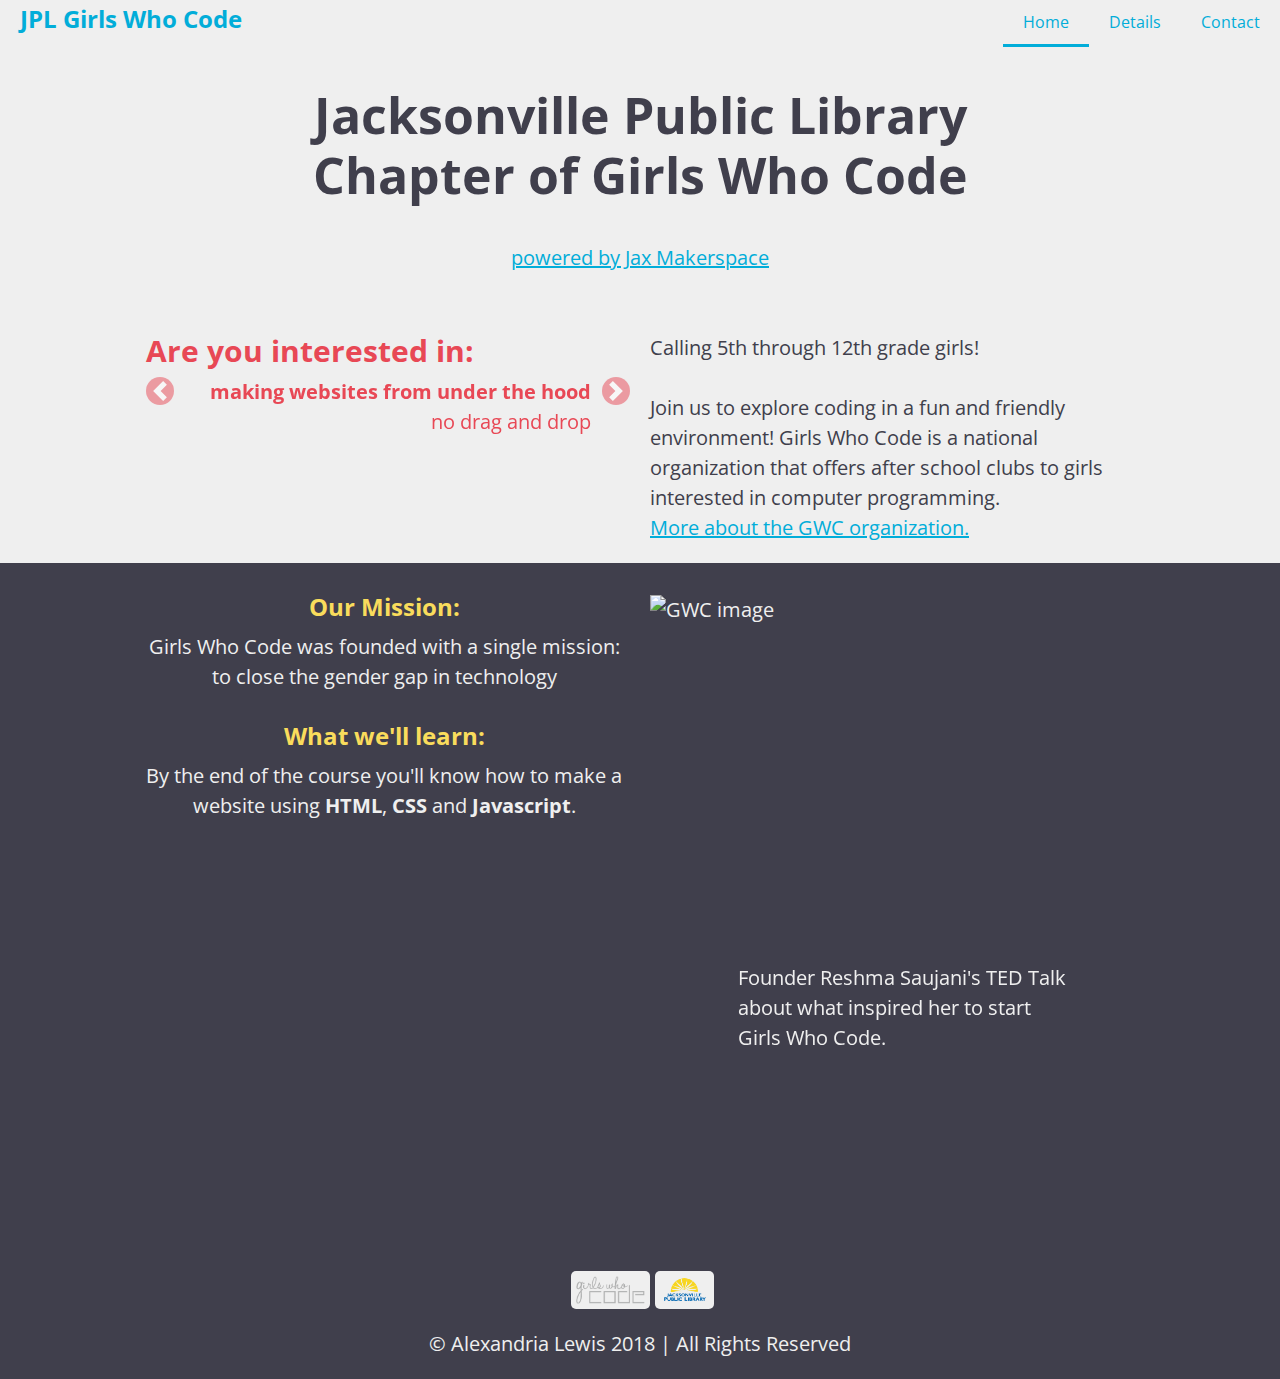
==== index.html @ febc337a "Merge pull request #10 from alexandria-lewis/master" ====
<!DOCTYPE html>
<html lang="en" dir="ltr">
  <head>
    <meta charset="utf-8">
    <meta name="viewport" content="width=device-width,initial-scale=1.0">
    <title>JPL~GWC</title>
    
    <link rel="stylesheet" href="https://maxcdn.bootstrapcdn.com/bootstrap/4.0.0/css/bootstrap.min.css" integrity="sha384-Gn5384xqQ1aoWXA+058RXPxPg6fy4IWvTNh0E263XmFcJlSAwiGgFAW/dAiS6JXm" crossorigin="anonymous">
    <link href="https://fonts.googleapis.com/css?family=Open+Sans:300,700,800i" rel="stylesheet">
    <link rel="stylesheet" href="style.css">
    
    <script src="https://code.jquery.com/jquery-3.2.1.slim.min.js" integrity="sha384-KJ3o2DKtIkvYIK3UENzmM7KCkRr/rE9/Qpg6aAZGJwFDMVNA/GpGFF93hXpG5KkN" crossorigin="anonymous"></script>
    <script src="https://cdnjs.cloudflare.com/ajax/libs/popper.js/1.12.9/umd/popper.min.js" integrity="sha384-ApNbgh9B+Y1QKtv3Rn7W3mgPxhU9K/ScQsAP7hUibX39j7fakFPskvXusvfa0b4Q" crossorigin="anonymous"></script>
    <script src="https://maxcdn.bootstrapcdn.com/bootstrap/4.0.0/js/bootstrap.min.js" integrity="sha384-JZR6Spejh4U02d8jOt6vLEHfe/JQGiRRSQQxSfFWpi1MquVdAyjUar5+76PVCmYl" crossorigin="anonymous"></script>
    <script src="https://ajax.googleapis.com/ajax/libs/jquery/3.3.1/jquery.min.js"></script>
    <script src="main.js" charset="utf-8"></script>
  </head>
  <body>
    <nav>
      <div id="navInner">
        <h3 id="navTitle" class="boldText ">JPL Girls Who Code</h3>
        
        <ul class="tabs">
          <li><a href="#home">Home</a></li>
          <li><a href="#details">Details</a></li>
          <li><a href="#contact">Contact</a></li>
          <hr />
        </ul>
      </div>
    </nav>
    
    <section id="home" class="tab_content">
      <article id="homeHeader" class="header">
        <h1 id="homeTitle" class="centerText">Jacksonville Public Library<br>Chapter of Girls Who Code</h1><br>
        <span id="homeSubtitle"> <a href="https://www.jaxpubliclibrary.org/jax-makerspace" target="_blank">powered by Jax Makerspace</a> </span>
      </article>
      <article id="homeSubheader" class="header">
        <div id="carouselCont">
          <h2>Are you interested in:</h2>
          <!-- 
          - are you interested in making web sites?
          - thinking about persuing a stem career? (Science, technology, engineering, and mathematics)
          - enjoy designing digital content in your free time?
          - want to practice programatic thinking?
          -->
          <div id="carouselSlides" class="carousel slide" data-ride="carousel" data-interval="4000">
            <div class="carousel-inner">
              <div class="carousel-item active">
                <span class="carouselSpan boldText">making websites from under the hood</span><br>
                no drag and drop
              </div>
              <div class="carousel-item">
                <span class="carouselSpan boldText">creating digital content</span><br>
                using photo editors like Illustrator and Photoshop
              </div>
              <div class="carousel-item">
                <span class="carouselSpan boldText">programmatic thinking</span><br>
                solving puzzles in creative ways
              </div>
              <div class="carousel-item">
                <span class="carouselSpan boldText">a STEM college degree and career</span><br>
                Science, Technology, Engineering and Mathematics
              </div>
            </div>
            <a class="carousel-control carousel-control-prev" href="#carouselSlides" role="button" data-slide="prev">
              <span class="carousel-control-prev-icon" aria-hidden="true"></span>
              <span class="sr-only">Previous</span>
            </a>
            <a class="carousel-control carousel-control-next" href="#carouselSlides" role="button" data-slide="next">
              <span class="carousel-control-next-icon" aria-hidden="true"></span>
              <span class="sr-only">Next</span>
            </a>
          </div>
        </div>
        <div id="clubBlurb">
          Calling 5th through 12th grade girls!<br><br>
          Join us to explore coding in a fun and friendly environment! Girls Who Code is a national organization that offers after school clubs to girls interested in computer programming.<br><a href="https://girlswhocode.com/about-us/" target="_blank">More about the GWC organization.</a>
        </div>
      </article>
      <article>
        <div id="homeDetails">
          <div id="mission" class="centerText">
            <h3 class="boldText">Our Mission:</h3>
            Girls Who Code was founded with a single mission:<br>
            to close the gender gap in technology<br><br>
            <h3 class="boldText">What we'll learn:</h3>
            By the end of the course you'll know how to make a website using <span class="boldText">HTML</span>, <span class="boldText">CSS</span> and <span class="boldText">Javascript</span>.
          </div>
          <div id="homeImg1"><img src="./images/GWC-Clubs-3480.jpg" alt="GWC image"></div>
        </div>
        <div id="videoDiv" class="topSpace fitWidth">
          <iframe width="560" height="315" src="https://www.youtube.com/embed/fC9da6eqaqg" frameborder="0" allow="autoplay; encrypted-media" allowfullscreen></iframe>
          <div id="reshmaCont">
            Founder Reshma Saujani's TED Talk about what inspired her to start<br>Girls Who Code.
          </div>
        </div>
      </article>
    </section>
    
    <section id="details" class="tab_content">
      <article id="detailsHeader" class="header">
        <div id="detailsLeft">
          <span class="quote1st">some women fear the fire</span>
          <span class="quote2nd">some women simply become it</span>
          <span class="quote3rd">r.h. sin</span>
        </div>
        <div id="detailsRight">
          <div class="clubInfo centerText">
            <span class="boldText">Location:</span><br>Main Library<br>303 North Laura Street<br>Jacksonville, FL 32202<br>
            Classroom 124-E<br>
          </div>
          <div class="clubInfo centerText">
            <span class="boldText">Time:</span><br>
            Saturdays<br>
            10:30AM - 12:00PM
          </div>
        </div>
      </article>
      <article id="detailsCont">
        
        <div class="mostWidth">
          <h2>It would be great to come with:</h2><br>
          <span>- an email for the participant to sign up with <a href="https://hq.girlswhocode.com/" target="_blank">Girls Who Code HQ</a> and other sites for displaying our work.</span>
          <br><br>
          <span>- there are 15 computers available in the lab, but bringing a laptop to work off of is a plus.</span>
          <br><br>
          <span>- a couple ideas of projects you would like to achieve.</span>
          <br><br>
          <h2>Best approach to this club:</h2><br>
          <span>Resources will be shared with the girls to continue practicing on their own time. Code markup and languages will be explained during the meeting, however practice is the best way to learn how to code. Girls who work on the extra assignment on their own time are encouraged come to the next meeting with their questions and discoveries.</span>
          <br><br>
          <h2>Club Facilitators:</h2><br>
          <div id="facilitators">
            <div class="card">
              <img src="" alt="">
              <h3 class="teacherTitle">Stephanie</h3>
              <span class="cardText">
                Skills:<br>
                HTML / CSS<br>
                <br>
                Makerspace employee who teaches other courses for Jacksonville libraries.
              </span>
            </div>
            <div class="card">
              <img src="" alt="">
              <h3 class="teacherTitle">Alex</h3>
              <span class="cardText">
                Skills:<br>
                HTML / CSS / JS<br>
                <br>
                Web Developer working freelance for start ups and local businesses.
              </span>
            </div>
            <div class="card">
              <img src="" alt="">
              <h3 class="teacherTitle">Nicole</h3>
              <span class="cardText">
                Skills:<br>
                HTML / CSS<br>
                <br>
                Makerspace employee who teaches other courses for Jacksonville libraries.
              </span>
            </div>
          </div>
        </div>
        
        <div id="schedule" class="lessWidth">
          <h2>Scheduled Dates:</h2>
          <span class="pastDate">Sept. 15<sup>th</sup></span><br>
          <span>Sept. 22<sup>nd</sup></span><br>
          <span>Sept. 29<sup>th</sup></span><br>
          <span>Oct. 6<sup>th</sup></span><br>
          <span class="redact">Skipping Oct. 13<sup>th</sup></span><br>
          <span>Oct. 20<sup>th</sup></span><br>
          <span>Oct. 27<sup>th</sup></span><br>
          <span>Nov. 3<sup>rd</sup></span><br>
          <span class="redact">Skipping Nov. 10<sup>th</sup></span><br>
          <span>Nov. 17<sup>th</sup></span><br>
          <span class="redact">Skipping Nov. 24<sup>th</sup></span><br>
          <span>Dec. 1<sup>st</sup></span><br>
          <span>Dec. 8<sup>th</sup></span><br>
          <span>Dec. 15<sup>th</sup></span>
        </div>
        
      </article>
    </section>
    
    <section id="contact" class="tab_content">
      <article id="contactHeader" class="header"></article>
      <article id="contactCont">
        <h2>General Questions and Inquiries?</h2><br>
        <span>Reach out to Stephanie at <a href="mailto:SBoilard@coj.net">SBoilard@coj.net</a></span>
      </article>
    </section>
    
    <footer>
      <div id="footerImgDiv">
        <a href="https://girlswhocode.com/about-us/" target="_blank" class="navLink" title="https://girlswhocode.com/about-us/">
          <img src="./images/GWC-logo-gray.png" alt="GWC Logo" class="logos">
        </a>
        <a href="https://www.jaxpubliclibrary.org/jax-makerspace" target="_blank" class="navLink" title="https://www.jaxpubliclibrary.org/jax-makerspace">
          <img src="./images/jpl_logo.png" alt="Jax Public Library Logo" class="logos">
        </a>
      </div>
      <div id="footerTextDiv">&copy; Alexandria Lewis 2018 | All Rights Reserved</div>
    </footer>
  </body>
</html>
---- style.css ----
/* 
#EFEFEF gray-white
#F9DC5C golden-rod
#E84855 raspberry
#403F4C slate
#02ADD9 cerulean
 */
 
@media only screen and (min-width : 570px) and (max-width : 768px) {
 /* iPad Portrait */
  #homeSubheader{
   flex-direction: column;
   align-items: center;
  }
 
  #carouselCont, #clubBlurb{
   width: 70% !important;
  }
 
  .card{
   font-size: .7em;
  }
}

@media only screen 
and (min-width : 375px) 
and (max-width : 667px) {/* iPhone 6,7,8 */}

@media only screen and (max-width : 568px) {
  /* iPhone 5,5s */
  #navTitle{
    display: none;
  }
  #homeTitle {
      font-size: 1.5em !important;
  }
  #homeSubheader{
   flex-direction: column;
   align-items: center;
  }
  #carouselCont, #clubBlurb{
   width: 95% !important;
  }
  #homeDetails{
    flex-direction: column;
  }
  #mission, #homeImg1 {
    width: 95% !important;
  }
  #videoDiv {
    flex-direction: column;
  }
  #reshmaCont {
    width: 95% !important;
  }
  #detailsHeader{
    flex-direction: column;
  }
  #detailsRight {
    width: 100% !important;
    flex-direction: column;
    justify-content: center;
    align-items: center;
  }
  #detailsCont {
    flex-direction: column;
    align-items: center;
  }
  .mostWidth, .lessWidth{
    width: 90% !important;
  }
  #facilitators {
    flex-direction: column;
  }
  .card {
    width: 90% !important;
    margin-top: 10px;
  margin-bottom: 10px;
  }
}
 
/* --- Major Styles --- */

* {
  margin: 0;
  padding: 0;
  outline: none;
  -webkit-box-sizing: border-box;
  -moz-box-sizing: border-box;
  box-sizing: border-box;
}

body{
  font-family: 'Open Sans', sans-serif;
  background-color: #403F4C;
  color: #EFEFEF;
  font-size: 20px;
}

/* --- Tag Styles --- */

h1, h2, h3{
  color: #F9DC5C;
}

h1, h2{
  font-weight: bold;
}

h1{
  font-size: 2em;
}

h2{
  font-size: 1.5em;
}

h3{
  font-size: 1.2em;
}

a, a:visited, a:hover, a:active {
    text-decoration: none;
}

a{
  color: #02ADD9;
  text-decoration: underline;
}

a:hover, a:active{
  color: #E84855;
}

nav{
  position: fixed;
  z-index: 5;
  width: 100%;
}

section{
  padding-top: 45px;
}

/* --- General Styles --- */

.centerText{
  text-align: center;
}

.fitWidth{
  width: 100%;
}

.mostWidth{
  width: 65%;
}

.lessWidth{
  width: 30%
}

.topSpace{
  margin-top: 20px;
}

.boldText{
  font-weight: bold;
}

.redact{
  font-style: italic;
  font-size: .8em;
}

.pastDate{
  text-decoration: line-through;
}

/* --- Navigation Styles --- */

#navInner{
  display: flex;
  justify-content: space-between;
  background: #EFEFEF;
}

#navTitle{
  color: #02ADD9;
  padding: 5px;
  margin-left: 15px;
}

.tabs {
  margin: 0;
  padding: 0;
  list-style: none;
  overflow: hidden;
}

.tabs li {
  float: left;
  border-bottom: none;
  background-color: #EFEFEF;
}

.tabs li a {
  display: block;
  padding: 10px 20px;
  font-size: 16px;
  text-decoration: none;
}

.tabs li a{
  transition: .3s;
}

.tabs li a:hover {
  color: #F9DC5C;
  border-bottom: 3px solid #F9DC5C;
}

.tabs li.active a{
  border-bottom: 3px solid #02ADD9;
}

.tab_content{
  display: none;
}

/* --- Content Header Styles --- */

.header{
  /* height: 300px; */
  background-color: #EFEFEF;
  padding: 10px;
}

/* --- Home Styles --- */

#homeHeader{
  display: flex;
  justify-content: center;
  flex-direction: column;
  align-items: center;
}

#homeTitle{
  color: #403F4C;
  padding-top: 30px;
  font-size: 2.5em;
}

#homeSubtitle{
  color: #403F4C;
  padding-bottom: 30px;
}

#homeSubheader{
  color: #403F4C;
  display: flex;
  justify-content: center;
}

#clubBlurb, #carouselCont{
  width: 40%;
  padding: 10px;
}

#carouselCont, #carouselCont h2{
  color: #E84855;
}

#carouselSlides{
  text-align: right;
}

a.carousel-control{
  background-color: #E84855;
  height: 28px;
  width: 28px;
  border-radius: 20px;
}

.carousel-item{
  height: 150px;
  width: 92%;
}

#homeDetails{
  display: flex;
  justify-content: center;
  padding-top: 20px;
}

#homeDetails h3{
  margin-bottom: 10px;
}

#mission, #homeImg1{
  width: 40%;
  padding: 10px;
}

#homeImg1{
  overflow: hidden;
}

#homeImg1 img{
  height: 300px;
}

#videoDiv{
  display: flex;
  justify-content: center;
  align-items: center;
}

#reshmaCont{
  width: 30%;
  padding: 10px;
}

/* --- Details Styles --- */

#detailsHeader{
  color: #403F4C;
  display: flex;
  justify-content: space-between;
}

#detailsLeft{
  display: flex;
  flex-direction: column;
  font-size: .8em;
  justify-content: flex-end;
}

.quote1st{
  color: rgba(2, 173, 217, .4);
}
.quote2nd{
  color: rgba(2, 173, 217, .7);
  margin-left: 20px;
}
.quote3rd{
  color: rgba(2, 173, 217, 1);
  margin-left: 40px;
}

#detailsRight{
  width: 40%;
  display: flex;
}

.clubInfo{
  min-width: 250px;
  font-size: .8em;
}

#detailsCont{
  display: flex;
  justify-content: center;
  padding-top: 20px;
}

#schedule{
  text-align: center;
}

#facilitators{
  display: flex;
  justify-content: space-around;
}

#facilitators h3{
  font-weight: bold;
}

.card{
  width: 30%;
  display: flex;
  flex-direction: column;
  justify-content: center;
  align-items: center;
  text-align: center;
  background-color: #E84855;
  padding-top: 15px;
}

.teacherTitle{
  text-align: center;
}

.cardText{
  width: 95%;
  padding: 10px;
}

/* --- Contact Styles --- */

#contactCont{
  padding-top: 100px;
  text-align: center;
}

/* --- Footer Styles --- */

footer{
  display: block;
  padding-top: 100px;
  width: 100%;
}

#footerImgDiv{
  display: flex;
  justify-content: center;
}

.logos{
  height: 38px;
  background-color: #EFEFEF;
  border-radius: 5px;
  padding: 5px;
  margin-top: 5px;
  margin-left: 5px;
}

.logos:hover{
  background-color: #E84855;
}

#footerTextDiv{
  padding-top: 1em;
  padding-bottom: 1em;
  width: 100%;
  text-align: center;
}
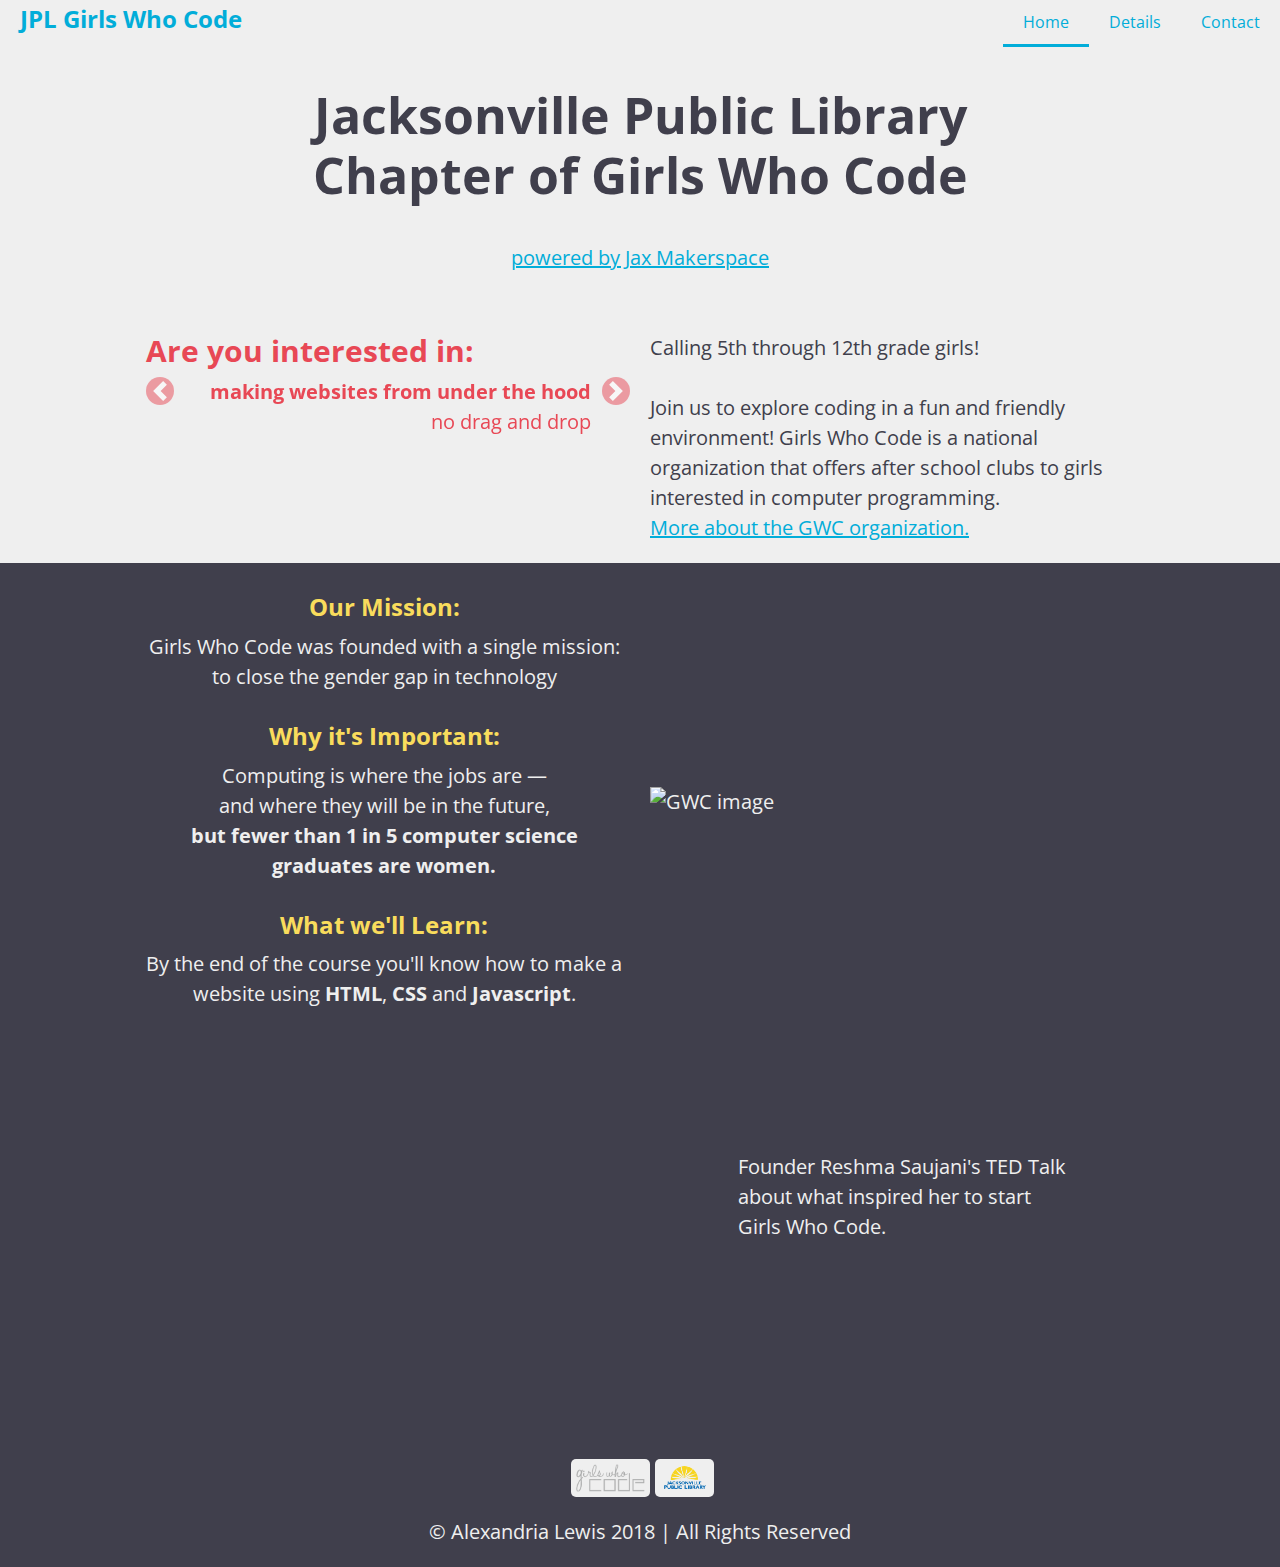
==== commit 1d0ad65b: "added content to home page and centered img" ====
--- a/index.html
+++ b/index.html
@@ -24,6 +24,7 @@
           <li><a href="#home">Home</a></li>
           <li><a href="#details">Details</a></li>
           <li><a href="#contact">Contact</a></li>
+          <!-- <li><a href="courseInfo.html" class="pageBtn">Course</a></li> -->
           <hr />
         </ul>
       </div>
@@ -51,7 +52,7 @@
               </div>
               <div class="carousel-item">
                 <span class="carouselSpan boldText">creating digital content</span><br>
-                using photo editors like Illustrator and Photoshop
+                using photo editors like<br>Illustrator and Photoshop
               </div>
               <div class="carousel-item">
                 <span class="carouselSpan boldText">programmatic thinking</span><br>
@@ -59,7 +60,7 @@
               </div>
               <div class="carousel-item">
                 <span class="carouselSpan boldText">a STEM college degree and career</span><br>
-                Science, Technology, Engineering and Mathematics
+                Science, Technology, Engineering<br>and Mathematics
               </div>
             </div>
             <a class="carousel-control carousel-control-prev" href="#carouselSlides" role="button" data-slide="prev">
@@ -83,7 +84,9 @@
             <h3 class="boldText">Our Mission:</h3>
             Girls Who Code was founded with a single mission:<br>
             to close the gender gap in technology<br><br>
-            <h3 class="boldText">What we'll learn:</h3>
+            <h3 class="boldText">Why it's Important:</h3>
+            Computing is where the jobs are —<br>and where they will be in the future,<br><b>but fewer than 1 in 5 computer science graduates are women.</b><br><br>
+            <h3 class="boldText">What we'll Learn:</h3>
             By the end of the course you'll know how to make a website using <span class="boldText">HTML</span>, <span class="boldText">CSS</span> and <span class="boldText">Javascript</span>.
           </div>
           <div id="homeImg1"><img src="./images/GWC-Clubs-3480.jpg" alt="GWC image"></div>
@@ -119,15 +122,19 @@
       <article id="detailsCont">
         
         <div class="mostWidth">
-          <h2>It would be great to come with:</h2><br>
-          <span>- an email for the participant to sign up with <a href="https://hq.girlswhocode.com/" target="_blank">Girls Who Code HQ</a> and other sites for displaying our work.</span>
-          <br><br>
-          <span>- there are 15 computers available in the lab, but bringing a laptop to work off of is a plus.</span>
-          <br><br>
-          <span>- a couple ideas of projects you would like to achieve.</span>
+          <h2>Come to the meeting with:</h2><br>
+          <span>- <b>An email</b> for each girl to sign up with <a href="https://hq.girlswhocode.com/" target="_blank">Girls Who Code HQ</a> and other sites for practicing and displaying our work.</span>
+          <br><br>
+          <span>- <b>A laptop,</b> there are 15 computers available in the lab but bringing a laptop to work on guarantee's participation.</span>
+          <br><br>
+          <span>- <b>A USB</b> to save your work on, especially if you are using the library's computer.</span>
+          <br><br>
+          <span>- If you have a laptop, <b>install an editor.</b> <a href="https://atom.io/" target="_blank">Atom</a> (macOS and PC) and <a href="https://notepad-plus-plus.org/download/v7.5.8.html" target="_blank">Notepad++</a> (PC) are good programs to use. These editors are designed for web development.</span>
+          <br><br>
+          <span>- <b>A couple ideas</b> of web projects you would like to achieve.</span>
           <br><br>
           <h2>Best approach to this club:</h2><br>
-          <span>Resources will be shared with the girls to continue practicing on their own time. Code markup and languages will be explained during the meeting, however practice is the best way to learn how to code. Girls who work on the extra assignment on their own time are encouraged come to the next meeting with their questions and discoveries.</span>
+          <span>Resources will be shared with the girls to continue practicing on their own time. Markup and scripting syntax will be explained during the meeting, but practice is the best way to learn how to code. Girls who work on the extra assignments on their own time are encouraged come to the next meeting with their questions and discoveries.</span>
           <br><br>
           <h2>Club Facilitators:</h2><br>
           <div id="facilitators">
@@ -167,16 +174,16 @@
         <div id="schedule" class="lessWidth">
           <h2>Scheduled Dates:</h2>
           <span class="pastDate">Sept. 15<sup>th</sup></span><br>
-          <span>Sept. 22<sup>nd</sup></span><br>
+          <span class="pastDate">Sept. 22<sup>nd</sup></span><br>
           <span>Sept. 29<sup>th</sup></span><br>
           <span>Oct. 6<sup>th</sup></span><br>
-          <span class="redact">Skipping Oct. 13<sup>th</sup></span><br>
+          <span class="redact">Skip Oct. 13<sup>th</sup></span><br>
           <span>Oct. 20<sup>th</sup></span><br>
           <span>Oct. 27<sup>th</sup></span><br>
           <span>Nov. 3<sup>rd</sup></span><br>
-          <span class="redact">Skipping Nov. 10<sup>th</sup></span><br>
+          <span class="redact">Skip Nov. 10<sup>th</sup></span><br>
           <span>Nov. 17<sup>th</sup></span><br>
-          <span class="redact">Skipping Nov. 24<sup>th</sup></span><br>
+          <span class="redact">Skip Nov. 24<sup>th</sup></span><br>
           <span>Dec. 1<sup>st</sup></span><br>
           <span>Dec. 8<sup>th</sup></span><br>
           <span>Dec. 15<sup>th</sup></span>
--- a/style.css
+++ b/style.css
@@ -304,6 +304,7 @@
 
 #homeImg1{
   overflow: hidden;
+  align-self: center;
 }
 
 #homeImg1 img{
@@ -334,10 +335,11 @@
   flex-direction: column;
   font-size: .8em;
   justify-content: flex-end;
+  margin-left: 100px;
 }
 
 .quote1st{
-  color: rgba(2, 173, 217, .4);
+  color: rgba(2, 173, 217, .5);
 }
 .quote2nd{
   color: rgba(2, 173, 217, .7);
@@ -351,10 +353,11 @@
 #detailsRight{
   width: 40%;
   display: flex;
+  justify-content: flex-start;
 }
 
 .clubInfo{
-  min-width: 250px;
+  min-width: 190px;
   font-size: .8em;
 }
 
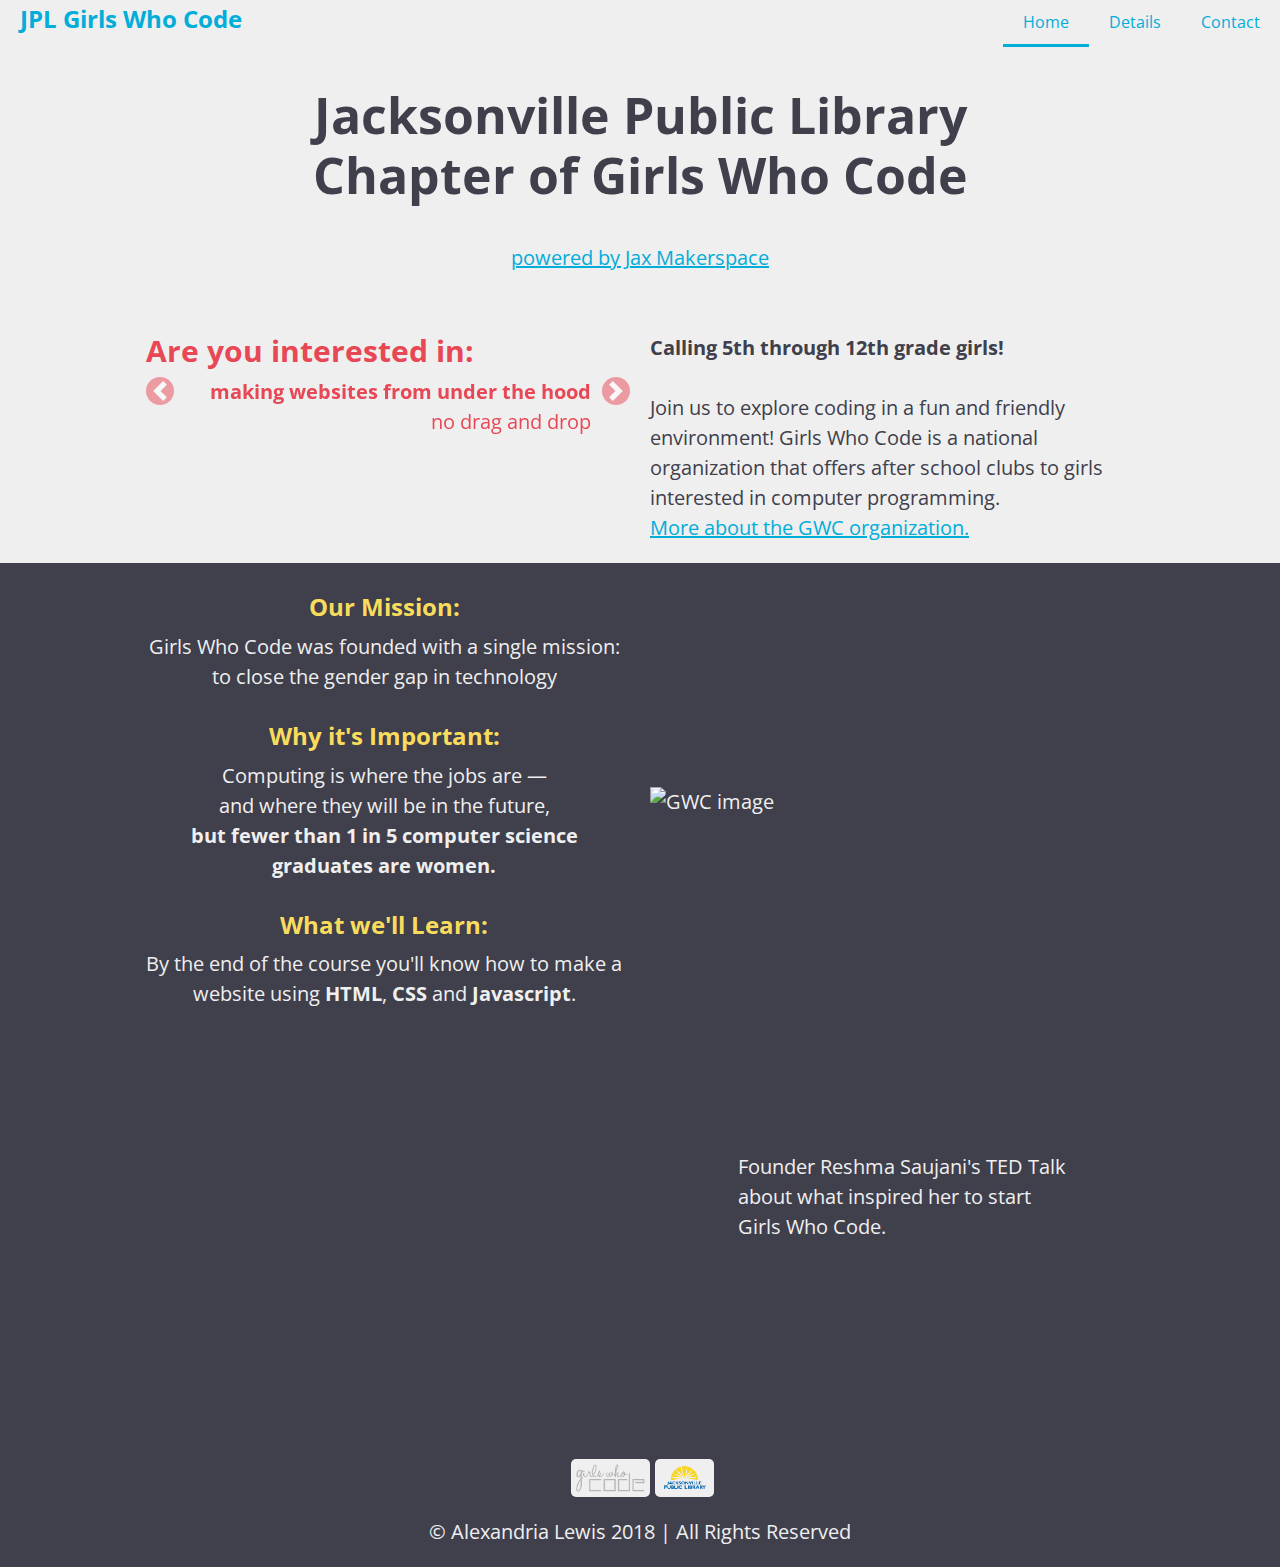
==== commit 2d81e53b: "Merge pull request #12 from alexandria-lewis/master" ====
--- a/index.html
+++ b/index.html
@@ -74,7 +74,7 @@
           </div>
         </div>
         <div id="clubBlurb">
-          Calling 5th through 12th grade girls!<br><br>
+          <b>Calling 5th through 12th grade girls!</b><br><br>
           Join us to explore coding in a fun and friendly environment! Girls Who Code is a national organization that offers after school clubs to girls interested in computer programming.<br><a href="https://girlswhocode.com/about-us/" target="_blank">More about the GWC organization.</a>
         </div>
       </article>
--- a/style.css
+++ b/style.css
@@ -336,17 +336,13 @@
   font-size: .8em;
   justify-content: flex-end;
   margin-left: 100px;
-}
-
-.quote1st{
-  color: rgba(2, 173, 217, .5);
-}
+  color: #02ADD9;
+}
+
 .quote2nd{
-  color: rgba(2, 173, 217, .7);
   margin-left: 20px;
 }
 .quote3rd{
-  color: rgba(2, 173, 217, 1);
   margin-left: 40px;
 }
 
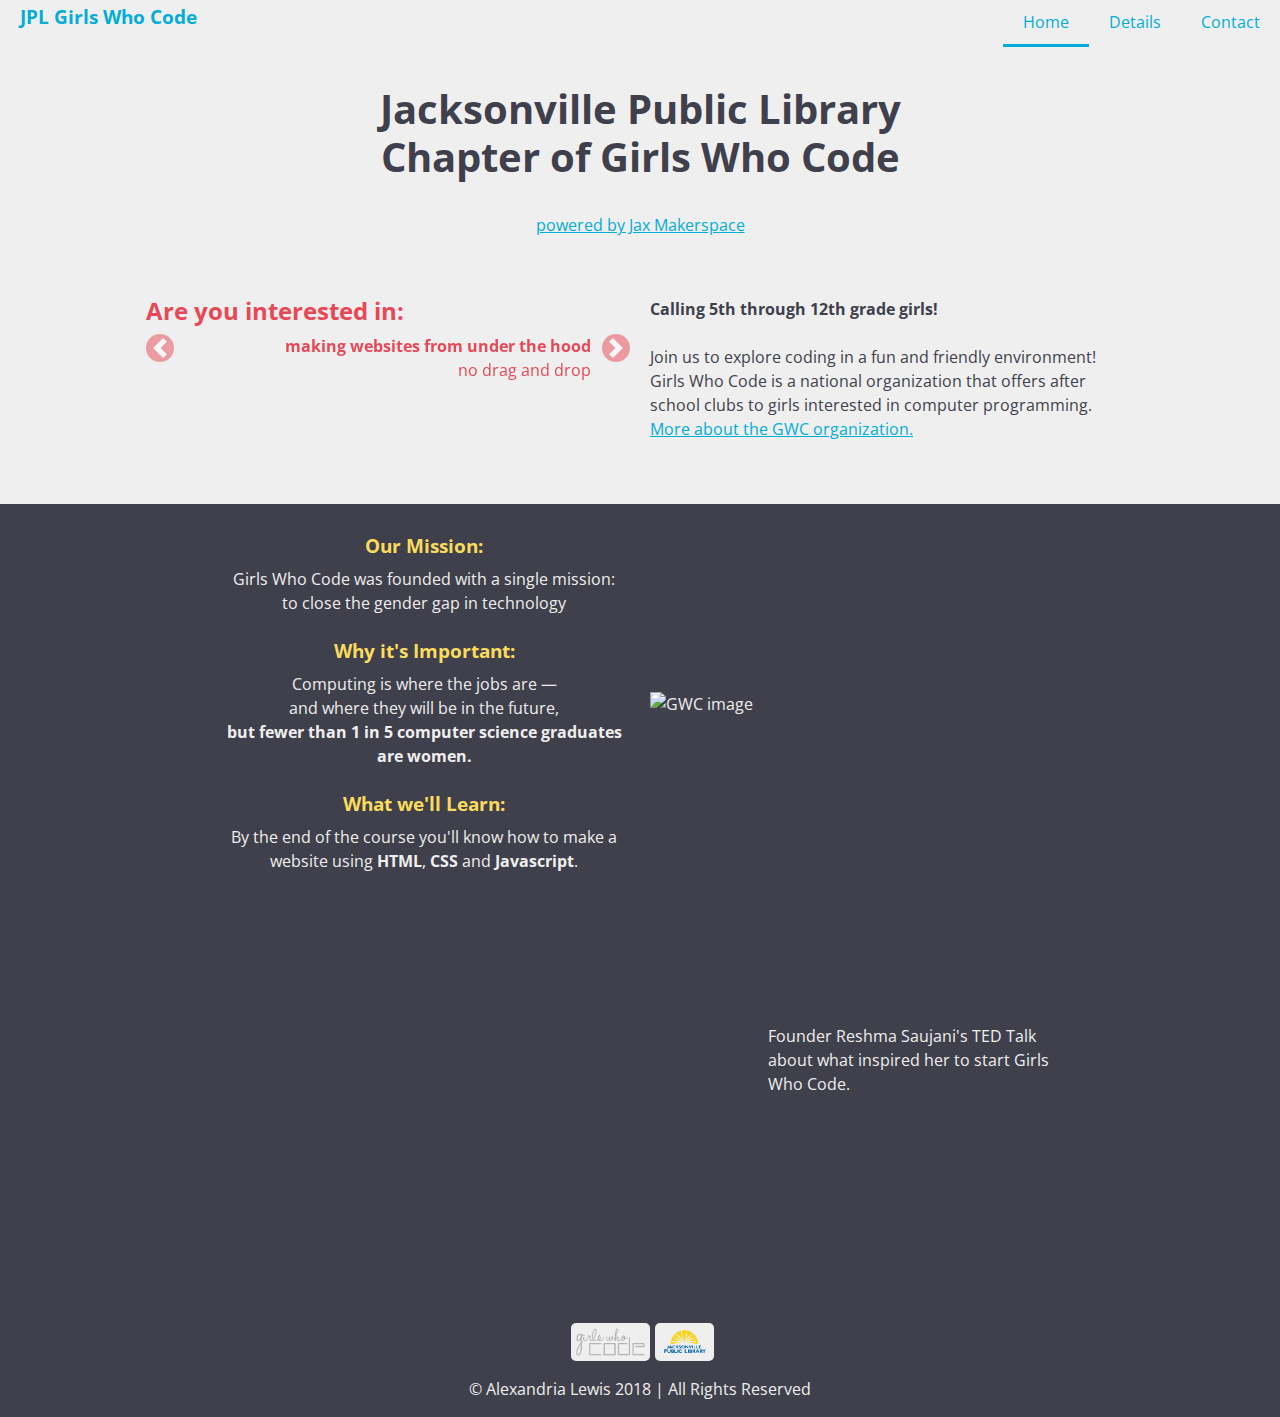
==== commit 7f1c55bb: "Merge pull request #13 from alexandria-lewis/master" ====
--- a/index.html
+++ b/index.html
@@ -78,7 +78,7 @@
           Join us to explore coding in a fun and friendly environment! Girls Who Code is a national organization that offers after school clubs to girls interested in computer programming.<br><a href="https://girlswhocode.com/about-us/" target="_blank">More about the GWC organization.</a>
         </div>
       </article>
-      <article>
+      <article class="pageContentPadding">
         <div id="homeDetails">
           <div id="mission" class="centerText">
             <h3 class="boldText">Our Mission:</h3>
@@ -94,7 +94,7 @@
         <div id="videoDiv" class="topSpace fitWidth">
           <iframe width="560" height="315" src="https://www.youtube.com/embed/fC9da6eqaqg" frameborder="0" allow="autoplay; encrypted-media" allowfullscreen></iframe>
           <div id="reshmaCont">
-            Founder Reshma Saujani's TED Talk about what inspired her to start<br>Girls Who Code.
+            Founder Reshma Saujani's TED Talk about what inspired her to start Girls Who Code.
           </div>
         </div>
       </article>
@@ -119,57 +119,7 @@
           </div>
         </div>
       </article>
-      <article id="detailsCont">
-        
-        <div class="mostWidth">
-          <h2>Come to the meeting with:</h2><br>
-          <span>- <b>An email</b> for each girl to sign up with <a href="https://hq.girlswhocode.com/" target="_blank">Girls Who Code HQ</a> and other sites for practicing and displaying our work.</span>
-          <br><br>
-          <span>- <b>A laptop,</b> there are 15 computers available in the lab but bringing a laptop to work on guarantee's participation.</span>
-          <br><br>
-          <span>- <b>A USB</b> to save your work on, especially if you are using the library's computer.</span>
-          <br><br>
-          <span>- If you have a laptop, <b>install an editor.</b> <a href="https://atom.io/" target="_blank">Atom</a> (macOS and PC) and <a href="https://notepad-plus-plus.org/download/v7.5.8.html" target="_blank">Notepad++</a> (PC) are good programs to use. These editors are designed for web development.</span>
-          <br><br>
-          <span>- <b>A couple ideas</b> of web projects you would like to achieve.</span>
-          <br><br>
-          <h2>Best approach to this club:</h2><br>
-          <span>Resources will be shared with the girls to continue practicing on their own time. Markup and scripting syntax will be explained during the meeting, but practice is the best way to learn how to code. Girls who work on the extra assignments on their own time are encouraged come to the next meeting with their questions and discoveries.</span>
-          <br><br>
-          <h2>Club Facilitators:</h2><br>
-          <div id="facilitators">
-            <div class="card">
-              <img src="" alt="">
-              <h3 class="teacherTitle">Stephanie</h3>
-              <span class="cardText">
-                Skills:<br>
-                HTML / CSS<br>
-                <br>
-                Makerspace employee who teaches other courses for Jacksonville libraries.
-              </span>
-            </div>
-            <div class="card">
-              <img src="" alt="">
-              <h3 class="teacherTitle">Alex</h3>
-              <span class="cardText">
-                Skills:<br>
-                HTML / CSS / JS<br>
-                <br>
-                Web Developer working freelance for start ups and local businesses.
-              </span>
-            </div>
-            <div class="card">
-              <img src="" alt="">
-              <h3 class="teacherTitle">Nicole</h3>
-              <span class="cardText">
-                Skills:<br>
-                HTML / CSS<br>
-                <br>
-                Makerspace employee who teaches other courses for Jacksonville libraries.
-              </span>
-            </div>
-          </div>
-        </div>
+      <article id="detailsCont" class="pageContentPadding">
         
         <div id="schedule" class="lessWidth">
           <h2>Scheduled Dates:</h2>
@@ -189,6 +139,56 @@
           <span>Dec. 15<sup>th</sup></span>
         </div>
         
+        <div class="mostWidth">
+          <h2>Come to the meeting with:</h2><br>
+          <span>- <b>An email</b> for each girl to sign up with <a href="https://hq.girlswhocode.com/" target="_blank">Girls Who Code HQ</a> and other sites for practicing and displaying our work.</span>
+          <br><br>
+          <span>- <b>A laptop,</b> there are 15 computers available in the lab but bringing a laptop to work on guarantee's participation.</span>
+          <br><br>
+          <span>- <b>A USB</b> to save your work on, especially if you are using the library's computer.</span>
+          <br><br>
+          <span>- If you have a laptop, <b>install an editor.</b> <a href="https://atom.io/" target="_blank">Atom</a> (macOS and PC) and <a href="https://notepad-plus-plus.org/download/v7.5.8.html" target="_blank">Notepad++</a> (PC) are good programs to use. These editors are designed for web development.</span>
+          <br><br>
+          <span>- <b>A couple ideas</b> of web projects you would like to achieve.</span>
+          <br><br>
+          <h2>Best approach to this club:</h2><br>
+          <span>Resources will be shared with the girls to continue practicing on their own time. Markup and scripting syntax will be explained during the course, but practice is the best way to learn how to code. Girls who work on the extra assignments on their own time are encouraged come to the next meeting with their questions and discoveries.</span>
+          <br><br>
+          <h2>Club Facilitators:</h2><br>
+          <div id="facilitators">
+            <div class="card">
+              <img src="" alt="">
+              <h3 class="teacherTitle">Stephanie</h3>
+              <span class="cardText">
+                Skills:<br>
+                HTML / CSS<br>
+                <br>
+                Makerspace employee who teaches other courses for Jacksonville libraries.
+              </span>
+            </div>
+            <div class="card">
+              <img src="" alt="">
+              <h3 class="teacherTitle">Alex</h3>
+              <span class="cardText">
+                Skills:<br>
+                HTML / CSS / JS<br>
+                <br>
+                Web Developer working freelance for start ups and local businesses.
+              </span>
+            </div>
+            <div class="card">
+              <img src="" alt="">
+              <h3 class="teacherTitle">Nicole</h3>
+              <span class="cardText">
+                Skills:<br>
+                HTML / CSS<br>
+                <br>
+                Makerspace employee who teaches other courses for Jacksonville libraries.
+              </span>
+            </div>
+          </div>
+        </div>
+        
       </article>
     </section>
     
--- a/style.css
+++ b/style.css
@@ -6,8 +6,8 @@
 #02ADD9 cerulean
  */
  
-@media only screen and (min-width : 570px) and (max-width : 768px) {
- /* iPad Portrait */
+/* iPad Portrait */
+/* @media only screen and (min-width : 570px) and (max-width : 768px) {
   #homeSubheader{
    flex-direction: column;
    align-items: center;
@@ -20,14 +20,20 @@
   .card{
    font-size: .7em;
   }
-}
+} */
 
 @media only screen 
 and (min-width : 375px) 
 and (max-width : 667px) {/* iPhone 6,7,8 */}
 
-@media only screen and (max-width : 568px) {
-  /* iPhone 5,5s */
+@media only screen and (max-width : 815px) {
+  #carouselCont{
+    width: 397.5px !important;
+  }
+}
+
+@media only screen and (max-width : 945px) {
+  /* iPhone 5,5s max-width : 568px */
   #navTitle{
     display: none;
   }
@@ -38,7 +44,10 @@
    flex-direction: column;
    align-items: center;
   }
-  #carouselCont, #clubBlurb{
+  #carouselCont{
+    width: 50% !important;
+  }
+  #clubBlurb{
    width: 95% !important;
   }
   #homeDetails{
@@ -47,6 +56,9 @@
   #mission, #homeImg1 {
     width: 95% !important;
   }
+  #homeImg1, #reshmaCont{
+    text-align: center;
+  }
   #videoDiv {
     flex-direction: column;
   }
@@ -56,6 +68,9 @@
   #detailsHeader{
     flex-direction: column;
   }
+  #detailsLeft{
+    display: none !important;
+  }
   #detailsRight {
     width: 100% !important;
     flex-direction: column;
@@ -66,16 +81,24 @@
     flex-direction: column;
     align-items: center;
   }
+  .pageContentPadding{
+    padding-left: 20px !important;
+    padding-right: 20px !important;
+  }
   .mostWidth, .lessWidth{
-    width: 90% !important;
+    width: 100% !important;
+  }
+  .mostWidth h2{
+    text-align: center;
   }
   #facilitators {
     flex-direction: column;
   }
   .card {
-    width: 90% !important;
-    margin-top: 10px;
-  margin-bottom: 10px;
+    width: 50% !important;
+    /* margin-top: 10px;
+    margin-bottom: 10px; */
+    margin: 10px auto !important;
   }
 }
  
@@ -94,7 +117,7 @@
   font-family: 'Open Sans', sans-serif;
   background-color: #403F4C;
   color: #EFEFEF;
-  font-size: 20px;
+  font-size: 16px;
 }
 
 /* --- Tag Styles --- */
@@ -153,7 +176,7 @@
 }
 
 .mostWidth{
-  width: 65%;
+  width: 67%;
 }
 
 .lessWidth{
@@ -175,6 +198,11 @@
 
 .pastDate{
   text-decoration: line-through;
+}
+
+.pageContentPadding{
+  padding-left: 100px;
+  padding-right: 100px;
 }
 
 /* --- Navigation Styles --- */
@@ -365,6 +393,7 @@
 
 #schedule{
   text-align: center;
+  margin-bottom: 20px;
 }
 
 #facilitators{
